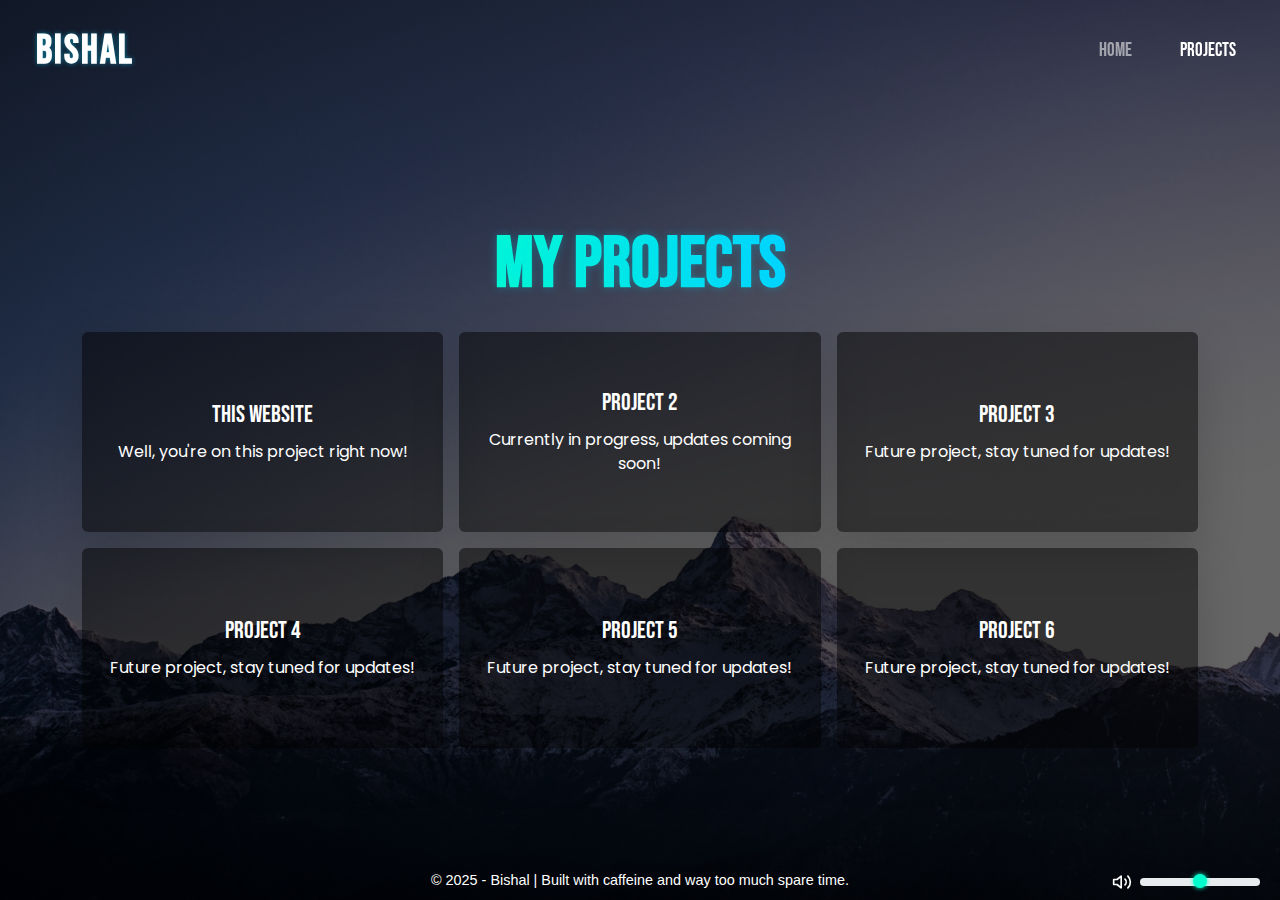
==== projects.html @ 5e0cc5c4 "Update!" ====
<!DOCTYPE html>
<html lang="en">
<head>
    <meta charset="UTF-8">
    <meta name="viewport" content="width=device-width, initial-scale=1.0">
    <link href="https://cdn.jsdelivr.net/npm/bootstrap@5.3.3/dist/css/bootstrap.min.css" rel="stylesheet" integrity="sha384-QWTKZyjpPEjISv5WaRU9OFeRpok6YctnYmDr5pNlyT2bRjXh0JMhjY6hW+ALEwIH" crossorigin="anonymous">
    <link rel="stylesheet" href="https://fonts.googleapis.com/css2?family=Bebas+Neue&family=Poppins:wght@300;400&family=Caveat:wght@400&family=Arial&display=swap">
    <link rel="stylesheet" href="utils/style.css">
    <title>Bishal - Projects</title>
    <style>
        body { font-family: 'Bebas Neue', sans-serif; }
    </style>
</head>
<body>
    <nav class="navbar navbar-expand-lg navbar-dark fixed-top">
        <div class="container-fluid">
            <a class="navbar-brand fw-bold ms-4" href="index.html" aria-label="Home">BISHAL</a>
            <button class="navbar-toggler" type="button" data-bs-toggle="collapse" data-bs-target="#navbarNav" aria-controls="navbarNav" aria-expanded="false" aria-label="Toggle navigation">
                <span class="navbar-toggler-icon"></span>
            </button>
            <div class="collapse navbar-collapse justify-content-end" id="navbarNav">
                <ul class="navbar-nav me-4">
                    <li class="nav-item">
                        <a class="nav-link" href="index.html" aria-label="Home Page">Home</a>
                    </li>
                    <li class="nav-item">
                        <a class="nav-link active" href="projects.html" aria-label="Projects Page">Projects</a>
                    </li>
                </ul>
            </div>
        </div>
    </nav>

    <main class="d-flex flex-column align-items-center justify-content-center vh-100 text-center">
        <h1 class="display-2 fw-bold text-uppercase mb-4">My Projects</h1>
        <div class="container">
            <div class="row row-cols-1 row-cols-md-3 g-3 mb-3">
                <div class="col">
                    <a href="https://github.com/zbishal/mywebsite.git" target="_blank" class="card-link">
                        <div class="card shadow-lg completed">
                            <div class="card-body">
                                <h5 class="card-title">This Website</h5>
                                <p class="card-text">Well, you're on this project right now!</p>
                            </div>
                        </div>
                    </a>
                </div>
                <div class="col">
                    <a href="#" class="card-link">
                        <div class="card shadow-lg in-progress">
                            <div class="card-body">
                                <h5 class="card-title">Project 2</h5>
                                <p class="card-text">Currently in progress, updates coming soon!</p>
                            </div>
                        </div>
                    </a>
                </div>
                <div class="col">
                    <a href="#" class="card-link">
                        <div class="card shadow-lg to-do">
                            <div class="card-body">
                                <h5 class="card-title">Project 3</h5>
                                <p class="card-text">Future project, stay tuned for updates!</p>
                            </div>
                        </div>
                    </a>
                </div>
            </div>
            <div class="row row-cols-1 row-cols-md-3 g-3">
                <div class="col">
                    <a href="#" class="card-link">
                        <div class="card shadow-lg to-do">
                            <div class="card-body">
                                <h5 class="card-title">Project 4</h5>
                                <p class="card-text">Future project, stay tuned for updates!</p>
                            </div>
                        </div>
                    </a>
                </div>
                <div class="col">
                    <a href="#" class="card-link">
                        <div class="card shadow-lg to-do">
                            <div class="card-body">
                                <h5 class="card-title">Project 5</h5>
                                <p class="card-text">Future project, stay tuned for updates!</p>
                            </div>
                        </div>
                    </a>
                </div>
                <div class="col">
                    <a href="#" class="card-link">
                        <div class="card shadow-lg to-do">
                            <div class="card-body">
                                <h5 class="card-title">Project 6</h5>
                                <p class="card-text">Future project, stay tuned for updates!</p>
                            </div>
                        </div>
                    </a>
                </div>
            </div>
        </div>
    </main>

    <footer class="position-absolute bottom-0 w-100 text-center py-2">
        <a href="index.html" class="text-decoration-none text-white" aria-label="Home">© 2025 - Bishal | Built with caffeine and way too much spare time.</a>
        <div class="volume-control-bottom d-flex align-items-center py-2">
            <svg xmlns="http://www.w3.org/2000/svg" width="20" height="20" viewBox="0 0 24 24" fill="none" stroke="#fff" stroke-width="2" stroke-linecap="round" stroke-linejoin="round" class="me-2"><polygon points="11 5 6 9 2 9 2 15 6 15 11 19 11 5"></polygon><path d="M15.54 8.46a5 5 0 0 1 0 7.07"></path><path d="M19.07 4.93a10 10 0 0 1 0 14.14"></path></svg>
            <input type="range" id="volumeSlider" min="0" max="100" value="50" class="form-range">
        </div>
    </footer>

    <div id="player" style="display: none;"></div>
    <script src="https://cdn.jsdelivr.net/npm/bootstrap@5.3.3/dist/js/bootstrap.bundle.min.js" integrity="sha384-YvpcrYf0tY3lHB60NNkmXc5s9fDVZLESaAA55NDzOxhy9GkcIdslK1eN7N6jIeHz" crossorigin="anonymous"></script>
</body>
</html>
---- utils/style.css ----
* {
    margin: 0;
    padding: 0;
    box-sizing: border-box;
}

body {
    color: #fff;
    background: linear-gradient(rgba(0, 0, 0, 0.6), rgba(0, 0, 0, 0.6)), url('../images/nepalmtn.jpg') no-repeat center center fixed;
    background-size: cover;
    background-attachment: fixed;
    height: 100vh;
    overflow: hidden;
}

.navbar {
    padding: 1rem 0;
    transition: background 0.3s ease;
}

.navbar-brand {
    font-size: 2.5rem;
    letter-spacing: 2px;
    text-shadow: 0 0 5px rgba(0, 212, 255, 0.5);
}

.nav-link {
    font-size: 1.2rem;
    margin-left: 2rem;
    transition: color 0.3s ease;
}

.nav-link:hover, .nav-link.active {
    color: #00ffcc;
}

.navbar-toggler {
    transition: transform 0.3s ease;
}

.navbar-toggler[aria-expanded="true"] {
    transform: rotate(90deg);
}

.volume-control-bottom {
    position: absolute;
    bottom: 0;
    right: 20px;
}

.form-range {
    background: rgba(255, 255, 255, 0.2);
    height: 5px;
    border-radius: 5px;
    width: 120px;
}

.form-range::-webkit-slider-thumb {
    width: 14px;
    height: 14px;
    background: #00ffcc;
    border-radius: 50%;
    box-shadow: 0 0 5px #00ffcc;
    cursor: pointer;
}

main {
    padding-top: 70px;
}

h1 {
    font-size: 4rem;
    text-shadow: 0 0 10px rgba(0, 212, 255, 0.3);
    animation: slideIn 1s ease-out;
    background: linear-gradient(90deg, #00ffcc, #00d4ff);
    -webkit-background-clip: text;
    -webkit-text-fill-color: transparent;
}

h2 {
    font-size: 2.5rem;
    text-shadow: 0 0 5px rgba(0, 212, 255, 0.3);
    background: linear-gradient(90deg, #00ffcc, #00d4ff);
    -webkit-background-clip: text;
    -webkit-text-fill-color: transparent;
}

.subtitle {
    font-family: 'Caveat', cursive;
    font-size: 1.6rem;
    text-shadow: 0 0 5px rgba(0, 0, 0, 0.5);
    animation: slideIn 1s ease-out 0.5s;
    animation-fill-mode: backwards;
}

.social-links {
    display: flex;
    gap: 1.5rem;
}

.social-btn {
    color: #fff;
    width: 50px;
    height: 50px;
    background: rgba(255, 255, 255, 0.1);
    border-radius: 50%;
    display: flex;
    align-items: center;
    justify-content: center;
    transition: all 0.3s ease;
}

.social-btn:hover {
    background: #00ffcc;
    transform: scale(1.2) rotate(360deg);
    box-shadow: 0 0 15px rgba(0, 255, 204, 0.5);
}

footer {
    font-family: 'Arial', sans-serif;
    font-size: 0.9rem;
    display: flex;
    justify-content: space-between;
    align-items: center;
    padding: 0 20px;
}

footer a {
    flex-grow: 1;
    text-align: center;
}

footer a:hover {
    color: #00ffcc;
}

.card {
    background: rgba(0, 0, 0, 0.5);
    border: none;
    height: 200px;
    color: #fff;
    cursor: pointer;
    transition: transform 0.3s ease;
}

.card:hover {
    transform: translateY(-8px);
}

.card-link {
    text-decoration: none;
    display: block;
    width: 100%;
    height: 100%;
}

.card-body {
    display: flex;
    flex-direction: column;
    justify-content: center;
    align-items: center;
    height: 100%;
    font-family: 'Poppins', sans-serif;
    padding: 20px;
    text-align: center;
}

.card-title {
    font-family: 'Bebas Neue', sans-serif;
    font-size: 1.5rem;
    margin-bottom: 10px;
}

.card-text {
    color: #fff;
    font-size: 1rem;
}

.btn-outline-light {
    border-color: #00ffcc;
    color: #00ffcc;
    transition: all 0.3s ease;
    margin-top: auto;
    margin-bottom: 10px;
}

.btn-outline-light:hover {
    background: #00ffcc;
    color: #000;
    box-shadow: 0 0 10px rgba(0, 255, 204, 0.5);
}

@keyframes fadeIn {
    0% { opacity: 0; transform: translateY(-20px); }
    100% { opacity: 1; transform: translateY(0); }
}

@keyframes pulse {
    0% { opacity: 0.6; }
    50% { opacity: 1; }
    100% { opacity: 0.6; }
}

@keyframes slideIn {
    0% { opacity: 0; transform: translateX(-50px); }
    100% { opacity: 1; transform: translateX(0); }
}

@media (max-width: 768px) {
    h1 { font-size: 2.5rem; }
    h2 { font-size: 2rem; }
    .subtitle { font-size: 1.2rem; }
    .social-btn { width: 40px; height: 40px; }
    .navbar-brand { font-size: 1.8rem; }
    .form-range { width: 80px; }
    .nav-link { margin-left: 1rem; }
    .volume-control-bottom { right: 10px; }
}
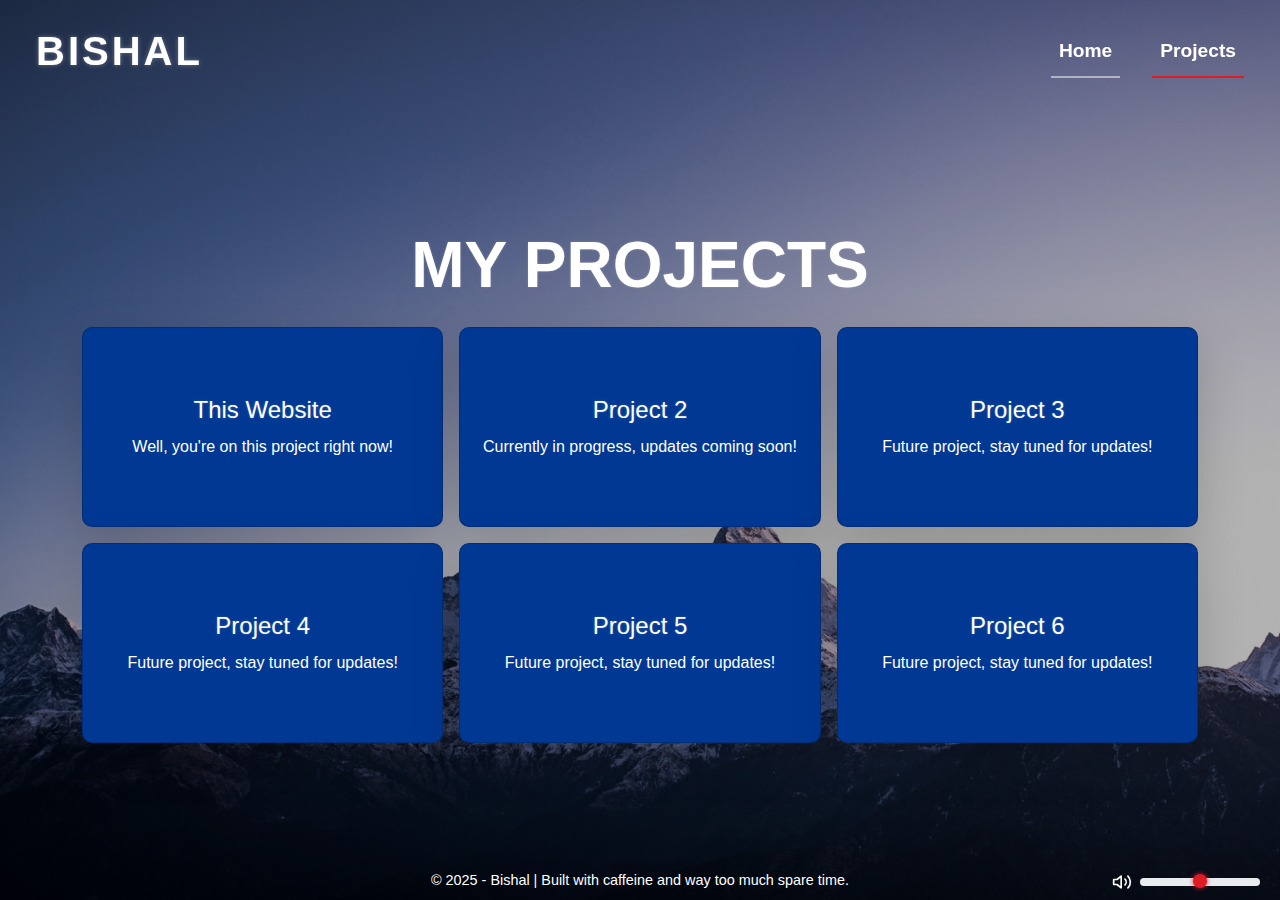
==== commit 50a88308: "Small update & changes" ====
--- a/projects.html
+++ b/projects.html
@@ -32,12 +32,12 @@
     </nav>
 
     <main class="d-flex flex-column align-items-center justify-content-center vh-100 text-center">
-        <h1 class="display-2 fw-bold text-uppercase mb-4">My Projects</h1>
+        <h1 class="display-2 fw-bold text-uppercase mb-4 neon-title">My Projects</h1>
         <div class="container">
             <div class="row row-cols-1 row-cols-md-3 g-3 mb-3">
                 <div class="col">
                     <a href="https://github.com/zbishal/mywebsite.git" target="_blank" class="card-link">
-                        <div class="card shadow-lg completed">
+                        <div class="card shadow-lg modern-card completed">
                             <div class="card-body">
                                 <h5 class="card-title">This Website</h5>
                                 <p class="card-text">Well, you're on this project right now!</p>
@@ -47,7 +47,7 @@
                 </div>
                 <div class="col">
                     <a href="#" class="card-link">
-                        <div class="card shadow-lg in-progress">
+                        <div class="card shadow-lg modern-card in-progress">
                             <div class="card-body">
                                 <h5 class="card-title">Project 2</h5>
                                 <p class="card-text">Currently in progress, updates coming soon!</p>
@@ -57,7 +57,7 @@
                 </div>
                 <div class="col">
                     <a href="#" class="card-link">
-                        <div class="card shadow-lg to-do">
+                        <div class="card shadow-lg modern-card to-do">
                             <div class="card-body">
                                 <h5 class="card-title">Project 3</h5>
                                 <p class="card-text">Future project, stay tuned for updates!</p>
@@ -69,7 +69,7 @@
             <div class="row row-cols-1 row-cols-md-3 g-3">
                 <div class="col">
                     <a href="#" class="card-link">
-                        <div class="card shadow-lg to-do">
+                        <div class="card shadow-lg modern-card to-do">
                             <div class="card-body">
                                 <h5 class="card-title">Project 4</h5>
                                 <p class="card-text">Future project, stay tuned for updates!</p>
@@ -79,7 +79,7 @@
                 </div>
                 <div class="col">
                     <a href="#" class="card-link">
-                        <div class="card shadow-lg to-do">
+                        <div class="card shadow-lg modern-card to-do">
                             <div class="card-body">
                                 <h5 class="card-title">Project 5</h5>
                                 <p class="card-text">Future project, stay tuned for updates!</p>
@@ -89,7 +89,7 @@
                 </div>
                 <div class="col">
                     <a href="#" class="card-link">
-                        <div class="card shadow-lg to-do">
+                        <div class="card shadow-lg modern-card to-do">
                             <div class="card-body">
                                 <h5 class="card-title">Project 6</h5>
                                 <p class="card-text">Future project, stay tuned for updates!</p>
@@ -101,7 +101,7 @@
         </div>
     </main>
 
-    <footer class="position-absolute bottom-0 w-100 text-center py-2">
+    <footer class="position-absolute bottom-0 w-100 text-center py-2 modern-footer">
         <a href="index.html" class="text-decoration-none text-white" aria-label="Home">© 2025 - Bishal | Built with caffeine and way too much spare time.</a>
         <div class="volume-control-bottom d-flex align-items-center py-2">
             <svg xmlns="http://www.w3.org/2000/svg" width="20" height="20" viewBox="0 0 24 24" fill="none" stroke="#fff" stroke-width="2" stroke-linecap="round" stroke-linejoin="round" class="me-2"><polygon points="11 5 6 9 2 9 2 15 6 15 11 19 11 5"></polygon><path d="M15.54 8.46a5 5 0 0 1 0 7.07"></path><path d="M19.07 4.93a10 10 0 0 1 0 14.14"></path></svg>
--- a/utils/style.css
+++ b/utils/style.css
@@ -1,3 +1,17 @@
+@font-face {
+    font-family: 'Panton-BlackCaps';
+    src: url('fonts/pBC.woff2') format('woff2');
+    font-weight: normal;
+    font-style: normal;
+}
+
+@font-face {
+    font-family: 'CircularStd-Bold';
+    src: url('fonts/cSTD.woff2') format('woff2');
+    font-weight: normal;
+    font-style: normal;
+}
+
 * {
     margin: 0;
     padding: 0;
@@ -5,33 +19,75 @@
 }
 
 body {
-    color: #fff;
-    background: linear-gradient(rgba(0, 0, 0, 0.6), rgba(0, 0, 0, 0.6)), url('../images/nepalmtn.jpg') no-repeat center center fixed;
+    color: #FFFFFF;
+    background: linear-gradient(rgba(0, 0, 0, 0.3), rgba(0, 0, 0, 0.3)), url('../images/nepalmtn.jpg') no-repeat center center fixed;
     background-size: cover;
     background-attachment: fixed;
     height: 100vh;
     overflow: hidden;
+    position: relative;
+    font-family: 'CircularStd-Bold', sans-serif;
+}
+
+body::before {
+    content: '';
+    position: absolute;
+    top: 0;
+    left: 0;
+    width: 100%;
+    height: 100%;
+    background: url('https://via.placeholder.com/100') repeat;
+    opacity: 0.05;
+    pointer-events: none;
 }
 
 .navbar {
     padding: 1rem 0;
-    transition: background 0.3s ease;
+    background: transparent;
 }
 
 .navbar-brand {
+    font-family: 'Panton-BlackCaps', sans-serif;
     font-size: 2.5rem;
-    letter-spacing: 2px;
-    text-shadow: 0 0 5px rgba(0, 212, 255, 0.5);
+    font-weight: bold;
+    letter-spacing: 3px;
+    color: #FFFFFF;
+    text-shadow: 0 0 5px rgba(255, 255, 255, 0.3);
+    transition: transform 0.3s ease;
+}
+
+.navbar-brand:hover {
+    transform: scale(1.05);
 }
 
 .nav-link {
+    font-family: 'CircularStd-Bold', sans-serif;
     font-size: 1.2rem;
+    font-weight: bold;
     margin-left: 2rem;
+    color: #FFFFFF;
     transition: color 0.3s ease;
+    position: relative;
+}
+
+.nav-link::after {
+    content: '';
+    position: absolute;
+    width: 100%;
+    height: 2px;
+    background: transparent;
+    border: 1px solid rgba(255, 255, 255, 0.5);
+    bottom: -5px;
+    left: 0;
+    transition: border-color 0.3s ease;
+}
+
+.nav-link.active::after {
+    border-color: #DD1C26;
 }
 
 .nav-link:hover, .nav-link.active {
-    color: #00ffcc;
+    color: #DD1C26;
 }
 
 .navbar-toggler {
@@ -58,9 +114,9 @@
 .form-range::-webkit-slider-thumb {
     width: 14px;
     height: 14px;
-    background: #00ffcc;
+    background: #DD1C26;
     border-radius: 50%;
-    box-shadow: 0 0 5px #00ffcc;
+    box-shadow: 0 0 5px #DD1C26;
     cursor: pointer;
 }
 
@@ -68,27 +124,19 @@
     padding-top: 70px;
 }
 
-h1 {
+.neon-title {
+    font-family: 'CircularStd-Bold', sans-serif;
     font-size: 4rem;
-    text-shadow: 0 0 10px rgba(0, 212, 255, 0.3);
+    text-shadow: 0 0 3px rgba(255, 255, 255, 0.2);
+    color: #FFFFFF;
     animation: slideIn 1s ease-out;
-    background: linear-gradient(90deg, #00ffcc, #00d4ff);
-    -webkit-background-clip: text;
-    -webkit-text-fill-color: transparent;
-}
-
-h2 {
-    font-size: 2.5rem;
-    text-shadow: 0 0 5px rgba(0, 212, 255, 0.3);
-    background: linear-gradient(90deg, #00ffcc, #00d4ff);
-    -webkit-background-clip: text;
-    -webkit-text-fill-color: transparent;
 }
 
 .subtitle {
     font-family: 'Caveat', cursive;
     font-size: 1.6rem;
-    text-shadow: 0 0 5px rgba(0, 0, 0, 0.5);
+    text-shadow: 0 0 3px rgba(0, 0, 0, 0.3);
+    color: #FFFFFF;
     animation: slideIn 1s ease-out 0.5s;
     animation-fill-mode: backwards;
 }
@@ -99,7 +147,7 @@
 }
 
 .social-btn {
-    color: #fff;
+    color: #FFFFFF;
     width: 50px;
     height: 50px;
     background: rgba(255, 255, 255, 0.1);
@@ -111,40 +159,44 @@
 }
 
 .social-btn:hover {
-    background: #00ffcc;
-    transform: scale(1.2) rotate(360deg);
-    box-shadow: 0 0 15px rgba(0, 255, 204, 0.5);
+    background: #DD1C26;
+    transform: scale(1.2);
+    box-shadow: 0 0 15px rgba(221, 28, 38, 0.5);
 }
 
 footer {
-    font-family: 'Arial', sans-serif;
+    font-family: 'CircularStd-Bold', sans-serif;
     font-size: 0.9rem;
     display: flex;
     justify-content: space-between;
     align-items: center;
     padding: 0 20px;
+    background: transparent;
 }
 
 footer a {
     flex-grow: 1;
     text-align: center;
+    color: #FFFFFF;
 }
 
 footer a:hover {
-    color: #00ffcc;
+    color: #DD1C26;
 }
 
 .card {
-    background: rgba(0, 0, 0, 0.5);
-    border: none;
+    background: #003893;
     height: 200px;
-    color: #fff;
+    color: #FFFFFF;
     cursor: pointer;
-    transition: transform 0.3s ease;
+    transition: transform 0.3s ease, box-shadow 0.3s ease;
+    border-radius: 10px;
+    overflow: hidden;
 }
 
 .card:hover {
     transform: translateY(-8px);
+    box-shadow: 0 0 20px rgba(255, 255, 255, 0.5);
 }
 
 .card-link {
@@ -160,34 +212,21 @@
     justify-content: center;
     align-items: center;
     height: 100%;
-    font-family: 'Poppins', sans-serif;
+    font-family: 'CircularStd-Bold', sans-serif;
     padding: 20px;
     text-align: center;
 }
 
 .card-title {
-    font-family: 'Bebas Neue', sans-serif;
+    font-family: 'CircularStd-Bold', sans-serif;
     font-size: 1.5rem;
     margin-bottom: 10px;
+    text-shadow: 0 0 3px rgba(255, 255, 255, 0.2);
 }
 
 .card-text {
-    color: #fff;
+    color: #FFFFFF;
     font-size: 1rem;
-}
-
-.btn-outline-light {
-    border-color: #00ffcc;
-    color: #00ffcc;
-    transition: all 0.3s ease;
-    margin-top: auto;
-    margin-bottom: 10px;
-}
-
-.btn-outline-light:hover {
-    background: #00ffcc;
-    color: #000;
-    box-shadow: 0 0 10px rgba(0, 255, 204, 0.5);
 }
 
 @keyframes fadeIn {
